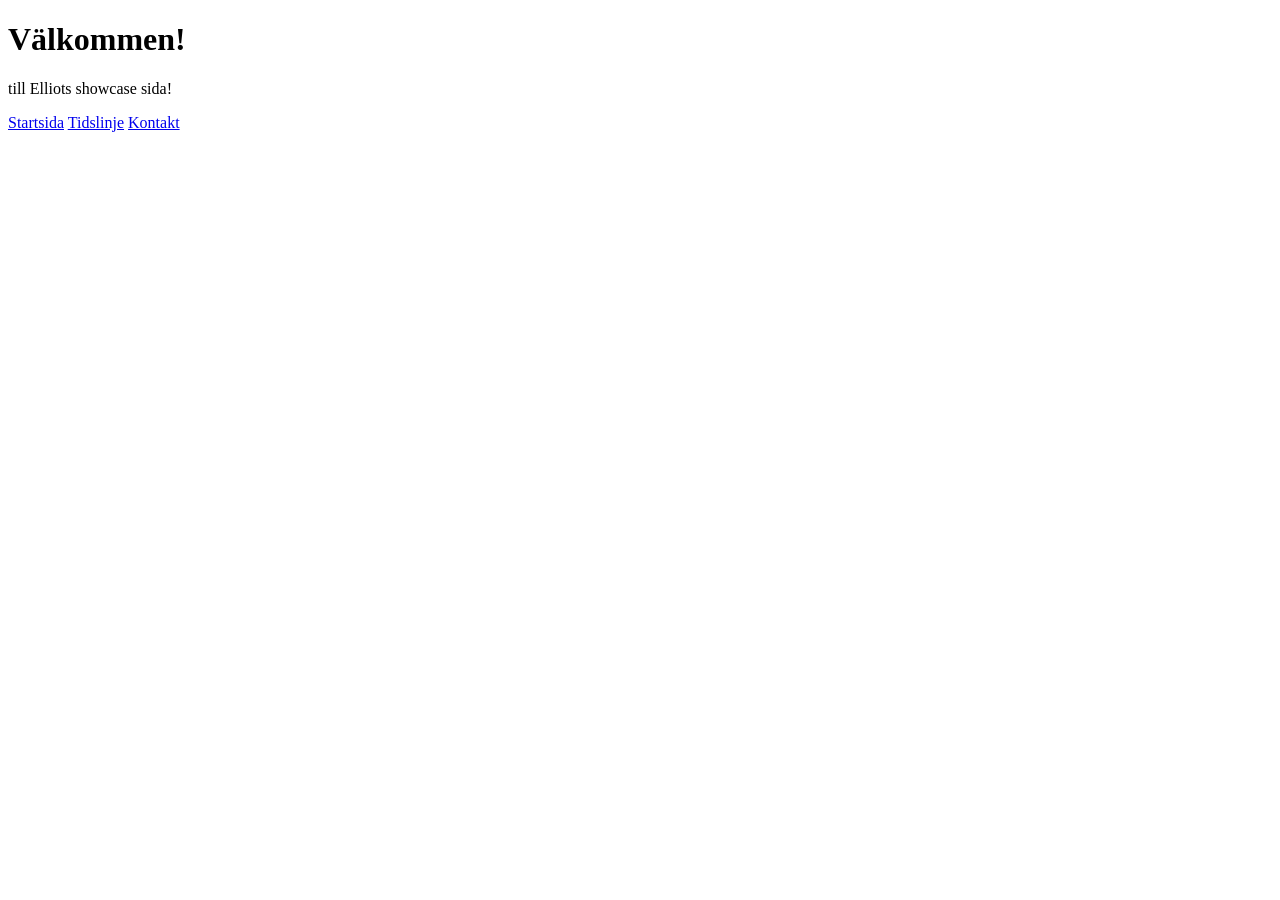
==== kontakt.html @ 25e4d7bd "header bas struktur" ====
<!DOCTYPE html>
<html lang="sv">
<head>
    <meta charset="UTF-8">
    <meta name="viewport" content="width=device-width, initial-scale=1.0">
    <title>Kontakt</title>
    <link rel="icon" type="image/x-icon" href=""/>
    <link rel="stylesheet" href="css/commonStyle.css">
</head>
<body>
    <header>
        <h1>
            Välkommen!
        </h1>
        <p>
            till Elliots showcase sida!
        </p>

        <nav>
            <a href="index.html">Startsida</a>
            <a href="tidslinje.html">Tidslinje</a>
            <a href="kontakt.html">Kontakt</a>
        </nav>
    </header>
    <main>

    </main>
    <footer>

    </footer>
</body>
</html>
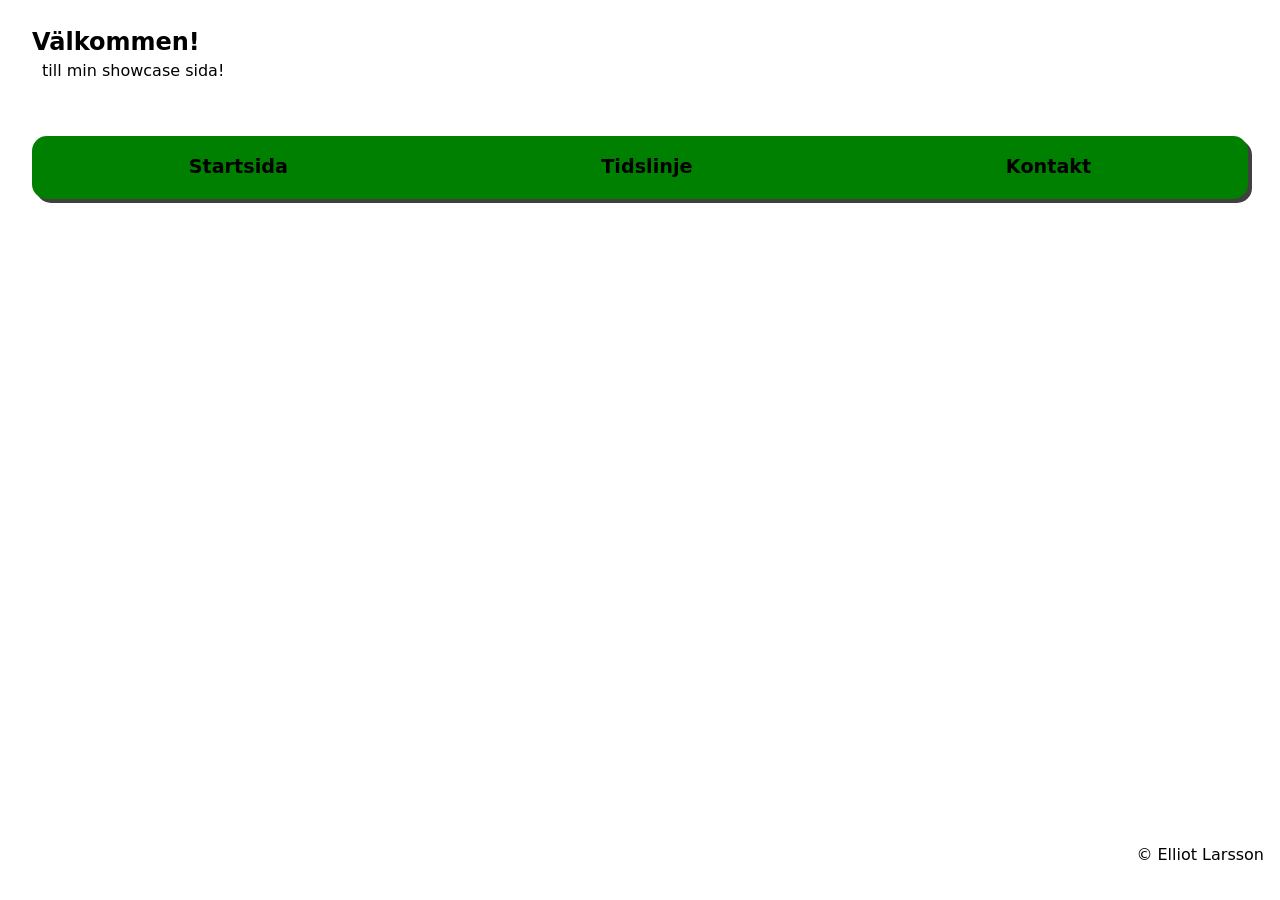
==== commit d4df4261: "wokring header v1.0" ====
--- a/kontakt.html
+++ b/kontakt.html
@@ -9,13 +9,14 @@
 </head>
 <body>
     <header>
-        <h1>
-            Välkommen!
-        </h1>
-        <p>
-            till Elliots showcase sida!
-        </p>
-
+        <section class="headerTitel">
+            <h1>
+                Välkommen!
+            </h1>
+            <p>
+                till min showcase sida!
+            </p>
+        </section>
         <nav>
             <a href="index.html">Startsida</a>
             <a href="tidslinje.html">Tidslinje</a>
@@ -26,7 +27,7 @@
 
     </main>
     <footer>
-
+        <p>&copy; Elliot Larsson</p> 
     </footer>
 </body>
 </html>
--- a/css/commonStyle.css
+++ b/css/commonStyle.css
@@ -0,0 +1,89 @@
+*,
+*::before,
+*::after {
+  box-sizing: border-box;
+  
+}
+
+body {
+  margin: 0;
+  font-family: system-ui, -apple-system, BlinkMacSystemFont, "Segoe UI", Roboto, Helvetica, Arial, sans-serif;
+  line-height: 1.6;
+  max-width: 100vw;
+/* ---------------- */
+  display: grid;
+  grid-template-rows: auto auto 1fr auto;
+  min-height: 100vh;
+}
+
+header{
+  display: contents;
+  height: 10vh;
+}
+
+.headerTitel{
+  padding: 2rem;
+  width: 100%;
+  padding-bottom: 1rem;
+  line-height:0.9;
+}
+
+.headerTitel h1 {
+  margin: 0;
+  padding: 0;
+}
+
+.headerTitel p {
+  margin: 10px;
+  padding: 0;
+}
+
+
+
+nav{
+  width: 95vw;
+  display: flex;
+  justify-content: space-around;
+  position: sticky;
+  top: 2.5vw;
+  z-index: 50;
+  background-color: green;
+  box-shadow:rgba(0, 0, 0, 0.75) 4px 4px;
+  border-radius: 15px;
+  margin: 2.5vw;
+
+}
+
+header nav a {
+  padding: 1rem;
+  display: inline-block;
+  color: unset;
+  text-decoration: none;
+  font-size: 1.2rem;
+  font-weight: bold;
+
+}
+
+a:focus-visible {
+  outline: 3px solid rgba(0, 0, 0, 0.75);
+  outline-offset: -5px;
+  border-radius: 15px;
+}
+a:hover{
+  outline: 3px solid rgba(0, 0, 0, 0.75);
+  outline-offset: -5px;
+  border-radius: 15px;
+}
+
+main {
+
+}
+
+footer{
+  height: 10vh;
+  display: flex;
+  justify-content: flex-end;
+  align-items: flex-start;
+  padding: 1rem;
+ max-width: 100vw;
+}
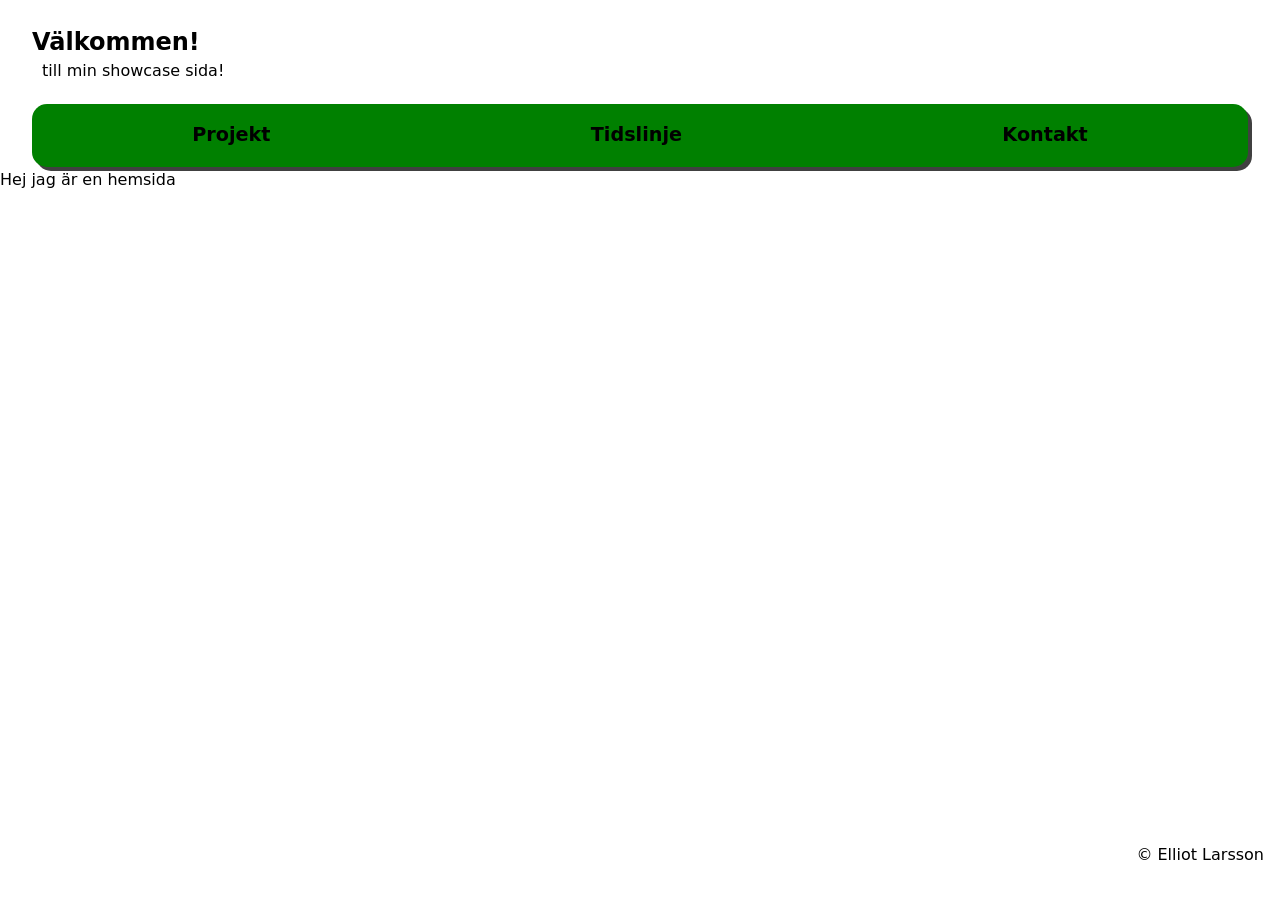
==== commit d3db9576: "small change to mobile header for consistency" ====
--- a/kontakt.html
+++ b/kontakt.html
@@ -18,12 +18,14 @@
             </p>
         </section>
         <nav>
-            <a href="index.html">Startsida</a>
-            <a href="tidslinje.html">Tidslinje</a>
-            <a href="kontakt.html">Kontakt</a>
+            <a title="Navigera till projekt" href="index.html">Projekt</a>
+            <a title="Navigera till tidslinjen" href="tidslinje.html">Tidslinje</a>
+            <a title="Navigera till kontakt sidan" href="kontakt.html">Kontakt</a>
         </nav>
     </header>
     <main>
+        
+        Hej jag är en hemsida
 
     </main>
     <footer>
--- a/css/commonStyle.css
+++ b/css/commonStyle.css
@@ -50,7 +50,7 @@
   background-color: green;
   box-shadow:rgba(0, 0, 0, 0.75) 4px 4px;
   border-radius: 15px;
-  margin: 2.5vw;
+  margin: auto 2.5vw auto 2.5vw;
 
 }
 
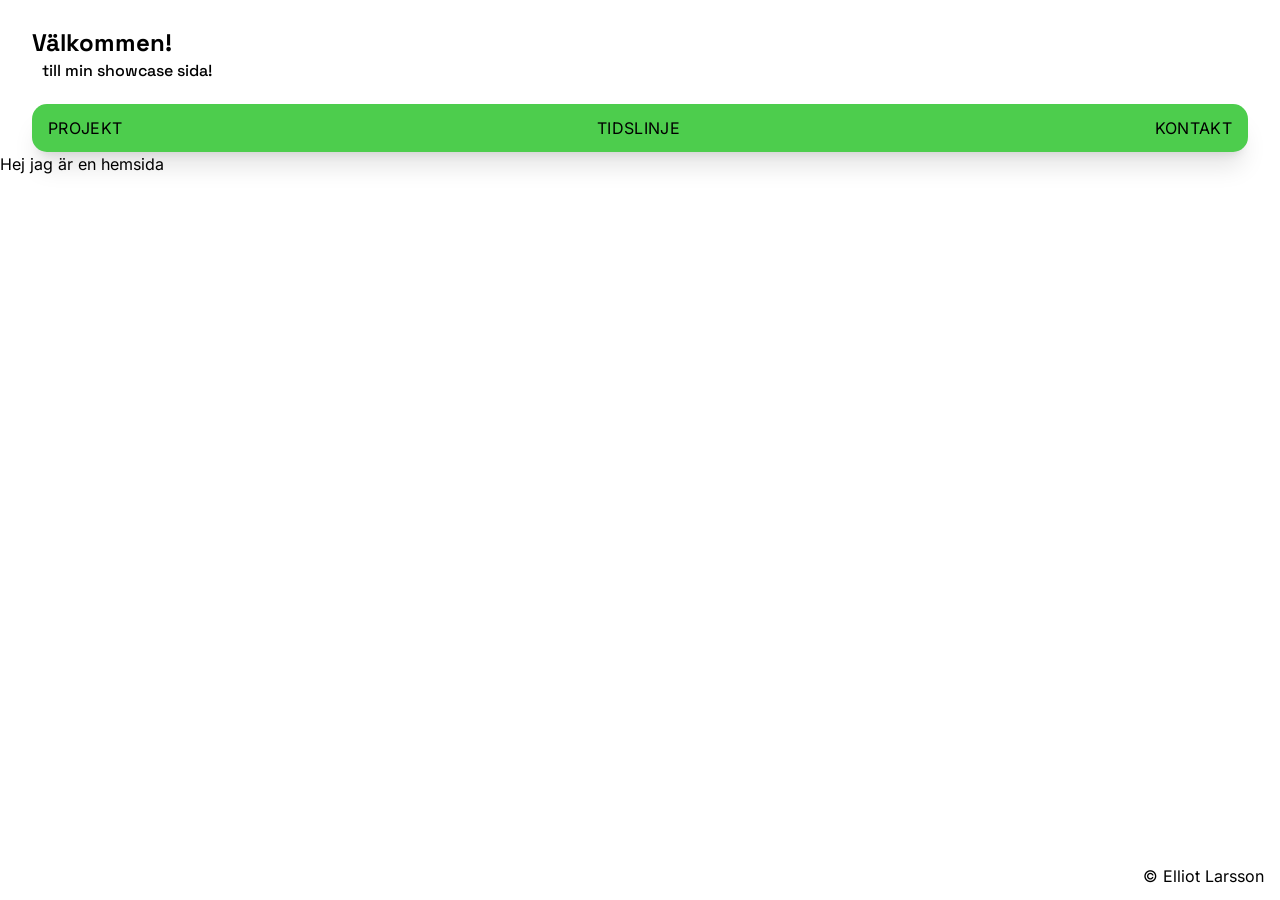
==== commit 24e65903: "fix av länkar och struktur i head" ====
--- a/kontakt.html
+++ b/kontakt.html
@@ -4,8 +4,14 @@
     <meta charset="UTF-8">
     <meta name="viewport" content="width=device-width, initial-scale=1.0">
     <title>Kontakt</title>
-    <link rel="icon" type="image/x-icon" href=""/>
+    <!-- Generella länkar -->
+    <link rel="icon" type="image/x-icon" href="images/favicon.png"/>
     <link rel="stylesheet" href="css/commonStyle.css">
+    <link rel="stylesheet" href="css/fonts.css">
+
+    
+    <!-- Sid specifika länkar -->
+
 </head>
 <body>
     <header>
--- a/css/commonStyle.css
+++ b/css/commonStyle.css
@@ -7,7 +7,8 @@
 
 body {
   margin: 0;
-  font-family: system-ui, -apple-system, BlinkMacSystemFont, "Segoe UI", Roboto, Helvetica, Arial, sans-serif;
+  font-family:"Inter", system-ui, sans-serif;
+  
   line-height: 1.6;
   max-width: 100vw;
 /* ---------------- */
@@ -16,11 +17,39 @@
   min-height: 100vh;
 }
 
+/* Base Strukture */
+
 header{
   display: contents;
   height: 10vh;
+  line-height: 1;
+  font-family: "Space Grotesk";
+  font-weight:500;
 }
 
+main {
+  font-family: "Inter", sans-serif, system-ui;
+}
+
+h1, h2, h3, h4, h5, h6 {
+  font-family: "Space Grotesk", sans-serif, system-ui;
+}
+
+footer{
+  display: flex;
+  justify-content: flex-end;
+  align-items: flex-start;
+  padding: 1rem;
+  width: 100vw;
+  line-height: 1;
+}
+
+footer p {
+  margin: 0;
+}
+
+
+/* Header */
 .headerTitel{
   padding: 2rem;
   width: 100%;
@@ -38,17 +67,18 @@
   padding: 0;
 }
 
-
-
-nav{
-  width: 95vw;
+ header nav{
+  
   display: flex;
-  justify-content: space-around;
+  justify-content: space-between;
   position: sticky;
   top: 2.5vw;
   z-index: 50;
-  background-color: green;
-  box-shadow:rgba(0, 0, 0, 0.75) 4px 4px;
+  background-color: rgb(77, 205, 77);
+
+  box-shadow: 0 20px 25px -5px rgba(0, 0, 0, 0.1), 0 8px 10px -6px rgba(0, 0, 0, 0.1);
+
+  /* box-shadow:rgba(0, 0, 0, 0.75) 4px 4px; */
   border-radius: 15px;
   margin: auto 2.5vw auto 2.5vw;
 
@@ -59,31 +89,61 @@
   display: inline-block;
   color: unset;
   text-decoration: none;
-  font-size: 1.2rem;
-  font-weight: bold;
+  font-size: 1rem;
+  text-transform: uppercase;
+  font-family: "inter";
+  font-weight:500;  
+  letter-spacing: 0.02em;
+  transition: 500ms ease ;
+  border-radius: inherit;
 
 }
 
 a:focus-visible {
-  outline: 3px solid rgba(0, 0, 0, 0.75);
-  outline-offset: -5px;
-  border-radius: 15px;
+  outline: 2px solid rgba(0, 0, 0, 0.75);
+  outline-offset: -0.4rem;
+  border-radius: 1rem;
 }
 a:hover{
-  outline: 3px solid rgba(0, 0, 0, 0.75);
-  outline-offset: -5px;
+  /* outline: 3px solid ; */
+  outline-offset: -4px;
   border-radius: 15px;
+  box-shadow: 0 12px 24px -4px rgba(0, 0, 0, 0.25);
+  transform: translateY(-2px);
 }
 
-main {
 
+/* Highlight gallery css */
+
+.highlightContainer {
+  display: flex;
+  flex-wrap: wrap;
+  gap: 2rem;
+  margin: 0 auto;
+  padding: 1rem;
+  border: 2px solid black;
+  border-radius: 2rem;
+  margin: 1rem;
 }
 
-footer{
-  height: 10vh;
-  display: flex;
-  justify-content: flex-end;
-  align-items: flex-start;
+.highlights {
+  border: 3px solid rgba(123, 123, 123,1);
+  border-radius: 1.5rem;
   padding: 1rem;
- max-width: 100vw;
+  box-shadow: 7px 4px rgba(123, 123, 123, 0.5);
+  max-width: 20rem;
 }
+
+.highlights figure {
+  margin: 0;
+}
+
+.highlights img{
+  width: 100%;
+}
+
+.highlightContainer h3 {
+  line-height: 1;
+  margin: 0;
+  margin-bottom: 0.2rem;
+}
--- a/css/fonts.css
+++ b/css/fonts.css
@@ -0,0 +1,61 @@
+   /* INTER (Brödtext) */
+
+
+/* Regular (400) */
+@font-face {
+  font-family: "Inter";
+  font-style: normal;
+  font-weight: 400;
+  font-display: swap;
+  src: url("/fonts/inter-v20-latin/inter-v20-latin-regular.woff2") format("woff2");
+}
+
+/* Bold (700) */
+@font-face {
+  font-family: "Inter";
+  font-style: normal;
+  font-weight: 700;
+  font-display: swap;
+  src: url("/fonts/inter-v20-latin/inter-v20-latin-700.woff2") format("woff2");
+}
+
+/* Italic (400) */
+@font-face {
+  font-family: "Inter";
+  font-style: italic;
+  font-weight: 400;
+  font-display: swap;
+  src: url("/fonts/inter-v20-latin/inter-v20-latin-italic.woff2") format("woff2");
+}
+
+
+
+/* SPACE GROTESK (Rubriker) */
+
+/* Regular (400) */
+@font-face {
+  font-family: "Space Grotesk";
+  font-style: normal;
+  font-weight: 400;
+  font-display: swap;
+  src: url("/fonts/space-grotesk-v22-latin/space-grotesk-v22-latin-regular.woff2") format("woff2");
+}
+
+/* Medium (500) */
+@font-face {
+  font-family: "Space Grotesk";
+  font-style: normal;
+  font-weight: 500;
+  font-display: swap;
+  src: url("/fonts/space-grotesk-v22-latin/space-grotesk-v22-latin-500.woff2") format("woff2");
+}
+
+/* Bold (700) */
+@font-face {
+  font-family: "Space Grotesk";
+  font-style: normal;
+  font-weight: 700;
+  font-display: swap;
+  src: url("/fonts/space-grotesk-v22-latin/space-grotesk-v22-latin-700.woff2") format("woff2");
+}
+
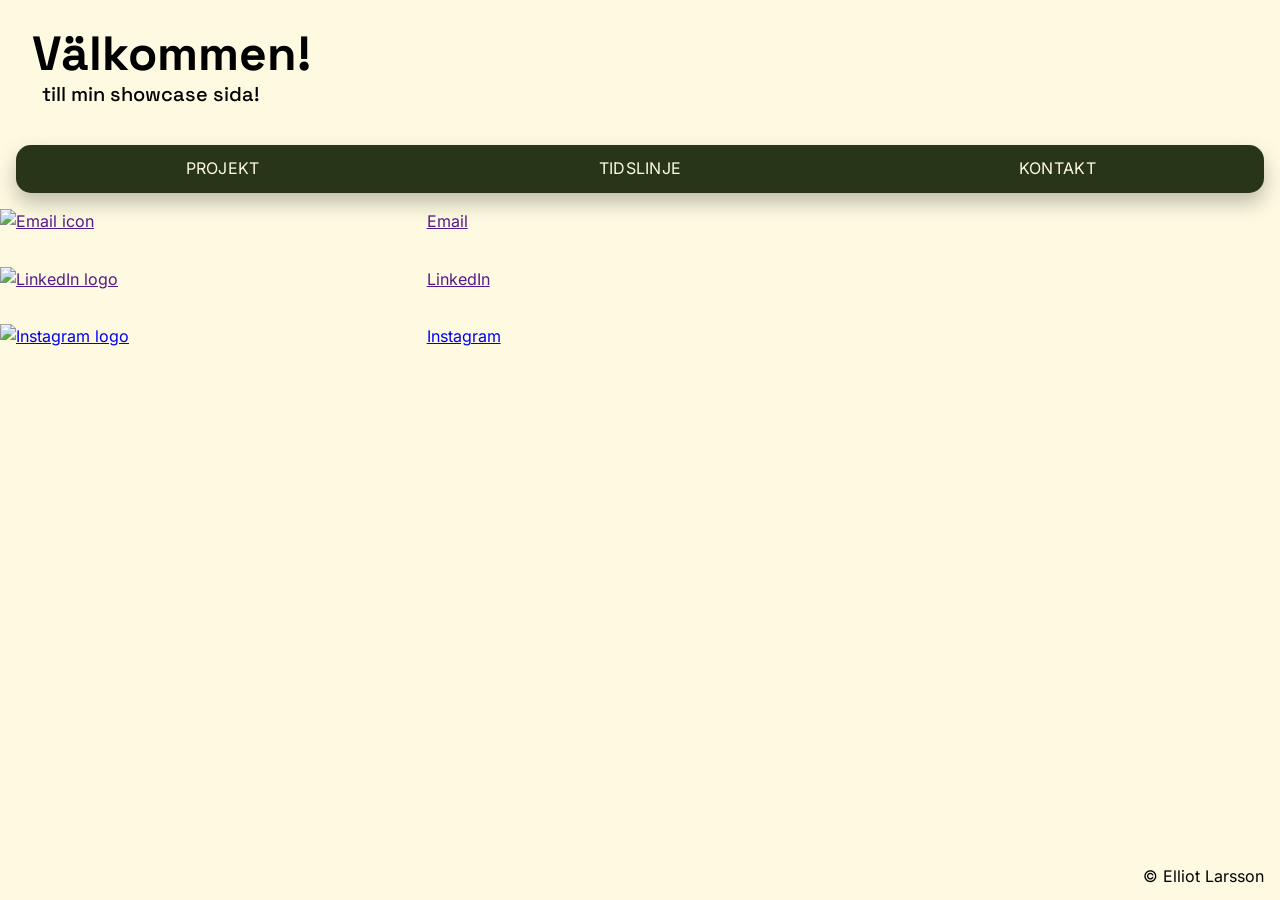
==== commit a0f83da2: "added base for kontakt.html" ====
--- a/kontakt.html
+++ b/kontakt.html
@@ -8,7 +8,7 @@
     <link rel="icon" type="image/x-icon" href="images/favicon.png"/>
     <link rel="stylesheet" href="css/commonStyle.css">
     <link rel="stylesheet" href="css/fonts.css">
-
+    <link rel="stylesheet" href="css/kontakt.css">
     
     <!-- Sid specifika länkar -->
 
@@ -30,8 +30,30 @@
         </nav>
     </header>
     <main>
-        
-        Hej jag är en hemsida
+        <section class="contFormSec">
+
+        </section>
+        <section class="contLinkSec">
+            <section id="contEmail" class="contLinks">
+                <a href="">
+                    <img src="" alt="Email icon">
+                    <p class="contLinkTitle">Email</p>
+                </a>    
+            </section>
+            <section id="contLinkedin" class="contLinks">
+                <a href="">
+                    <img src="" alt="LinkedIn logo">
+                    <p class="contLinkTitle">LinkedIn</p>
+                </a>
+            </section>
+            <section id="contInstagram" class="contLinks">
+                <a href="https://www.instagram.com/fotosaken" target="_blank" rel="noopener noreferrer">
+                    <img src="" alt="Instagram logo">
+                    <p class="contLinkTitle">Instagram</p>
+                </a>
+            </section>
+
+        </section>
 
     </main>
     <footer>
--- a/css/commonStyle.css
+++ b/css/commonStyle.css
@@ -5,10 +5,15 @@
   
 }
 
+html {
+  scroll-padding-top: 7rem;
+  scroll-behavior: smooth;
+}
+
 body {
   margin: 0;
   font-family:"Inter", system-ui, sans-serif;
-  
+  background-color: #fefae1;
   line-height: 1.6;
   max-width: 100vw;
 /* ---------------- */
@@ -21,8 +26,6 @@
 
 header{
   display: contents;
-  height: 10vh;
-  line-height: 1;
   font-family: "Space Grotesk";
   font-weight:500;
 }
@@ -40,7 +43,7 @@
   justify-content: flex-end;
   align-items: flex-start;
   padding: 1rem;
-  width: 100vw;
+  width: 100%;
   line-height: 1;
 }
 
@@ -53,40 +56,36 @@
 .headerTitel{
   padding: 2rem;
   width: 100%;
-  padding-bottom: 1rem;
   line-height:0.9;
 }
 
 .headerTitel h1 {
   margin: 0;
   padding: 0;
+  font-size: clamp(2rem, 10vw, 3rem)
 }
 
 .headerTitel p {
   margin: 10px;
   padding: 0;
+  font-size: clamp(0.9rem, 5vw, 1.25rem);
 }
 
  header nav{
-  
   display: flex;
-  justify-content: space-between;
+  justify-content: space-around;
   position: sticky;
   top: 2.5vw;
   z-index: 50;
-  background-color: rgb(77, 205, 77);
-
-  box-shadow: 0 20px 25px -5px rgba(0, 0, 0, 0.1), 0 8px 10px -6px rgba(0, 0, 0, 0.1);
-
-  /* box-shadow:rgba(0, 0, 0, 0.75) 4px 4px; */
+  background-color: #283518;
+  color: #fefae1;
+  box-shadow: 0 10px 20px rgba(0, 0, 0, 0.25);
   border-radius: 15px;
-  margin: auto 2.5vw auto 2.5vw;
-
+  margin: 0 1rem;
+  gap: 0.25rem;
 }
 
 header nav a {
-  padding: 1rem;
-  display: inline-block;
   color: unset;
   text-decoration: none;
   font-size: 1rem;
@@ -96,54 +95,31 @@
   letter-spacing: 0.02em;
   transition: 500ms ease ;
   border-radius: inherit;
-
+  height: 3rem;
+  display: flex;
+  justify-content: center;
+  align-items: center;
+  flex: 1;
 }
 
 a:focus-visible {
-  outline: 2px solid rgba(0, 0, 0, 0.75);
-  outline-offset: -0.4rem;
-  border-radius: 1rem;
+  outline: 2px solid #fefae1;
+  outline-offset: -4px;
+  border-radius: 15px;
+  box-shadow: 0 12px 24px -4px rgba(0, 0, 0, 0.25);
+  transform:scale(1.05);
+  background-color: #5d6d37;
+
 }
 a:hover{
   /* outline: 3px solid ; */
   outline-offset: -4px;
   border-radius: 15px;
   box-shadow: 0 12px 24px -4px rgba(0, 0, 0, 0.25);
-  transform: translateY(-2px);
+  transform:scale(1.05);
+  background-color: #5d6d37;
 }
 
-
-/* Highlight gallery css */
-
-.highlightContainer {
-  display: flex;
-  flex-wrap: wrap;
-  gap: 2rem;
-  margin: 0 auto;
-  padding: 1rem;
-  border: 2px solid black;
-  border-radius: 2rem;
-  margin: 1rem;
+.headerfokus {
+  color:#dda25f ;
 }
-
-.highlights {
-  border: 3px solid rgba(123, 123, 123,1);
-  border-radius: 1.5rem;
-  padding: 1rem;
-  box-shadow: 7px 4px rgba(123, 123, 123, 0.5);
-  max-width: 20rem;
-}
-
-.highlights figure {
-  margin: 0;
-}
-
-.highlights img{
-  width: 100%;
-}
-
-.highlightContainer h3 {
-  line-height: 1;
-  margin: 0;
-  margin-bottom: 0.2rem;
-}
--- a/css/fonts.css
+++ b/css/fonts.css
@@ -7,7 +7,7 @@
   font-style: normal;
   font-weight: 400;
   font-display: swap;
-  src: url("/fonts/inter-v20-latin/inter-v20-latin-regular.woff2") format("woff2");
+  src: url("../fonts/inter-v20-latin/inter-v20-latin-regular.woff2") format("woff2");
 }
 
 /* Bold (700) */
@@ -16,7 +16,7 @@
   font-style: normal;
   font-weight: 700;
   font-display: swap;
-  src: url("/fonts/inter-v20-latin/inter-v20-latin-700.woff2") format("woff2");
+  src: url("../fonts/inter-v20-latin/inter-v20-latin-700.woff2") format("woff2");
 }
 
 /* Italic (400) */
@@ -25,7 +25,7 @@
   font-style: italic;
   font-weight: 400;
   font-display: swap;
-  src: url("/fonts/inter-v20-latin/inter-v20-latin-italic.woff2") format("woff2");
+  src: url("../fonts/inter-v20-latin/inter-v20-latin-italic.woff2") format("woff2");
 }
 
 
@@ -38,7 +38,7 @@
   font-style: normal;
   font-weight: 400;
   font-display: swap;
-  src: url("/fonts/space-grotesk-v22-latin/space-grotesk-v22-latin-regular.woff2") format("woff2");
+  src: url("../fonts/space-grotesk-v22-latin/space-grotesk-v22-latin-regular.woff2") format("woff2");
 }
 
 /* Medium (500) */
@@ -47,7 +47,7 @@
   font-style: normal;
   font-weight: 500;
   font-display: swap;
-  src: url("/fonts/space-grotesk-v22-latin/space-grotesk-v22-latin-500.woff2") format("woff2");
+  src: url("../fonts/space-grotesk-v22-latin/space-grotesk-v22-latin-500.woff2") format("woff2");
 }
 
 /* Bold (700) */
@@ -56,6 +56,6 @@
   font-style: normal;
   font-weight: 700;
   font-display: swap;
-  src: url("/fonts/space-grotesk-v22-latin/space-grotesk-v22-latin-700.woff2") format("woff2");
+  src: url("../fonts/space-grotesk-v22-latin/space-grotesk-v22-latin-700.woff2") format("woff2");
 }
 
--- a/css/kontakt.css
+++ b/css/kontakt.css
@@ -0,0 +1,10 @@
+.contLinks a{
+    display: grid;
+    grid-template-columns: minmax(1rem, 1fr) 2fr; 
+    grid-template-rows: 1;
+    align-items: center;
+}
+
+.contLinkTitle {
+    width: fit-content;
+}
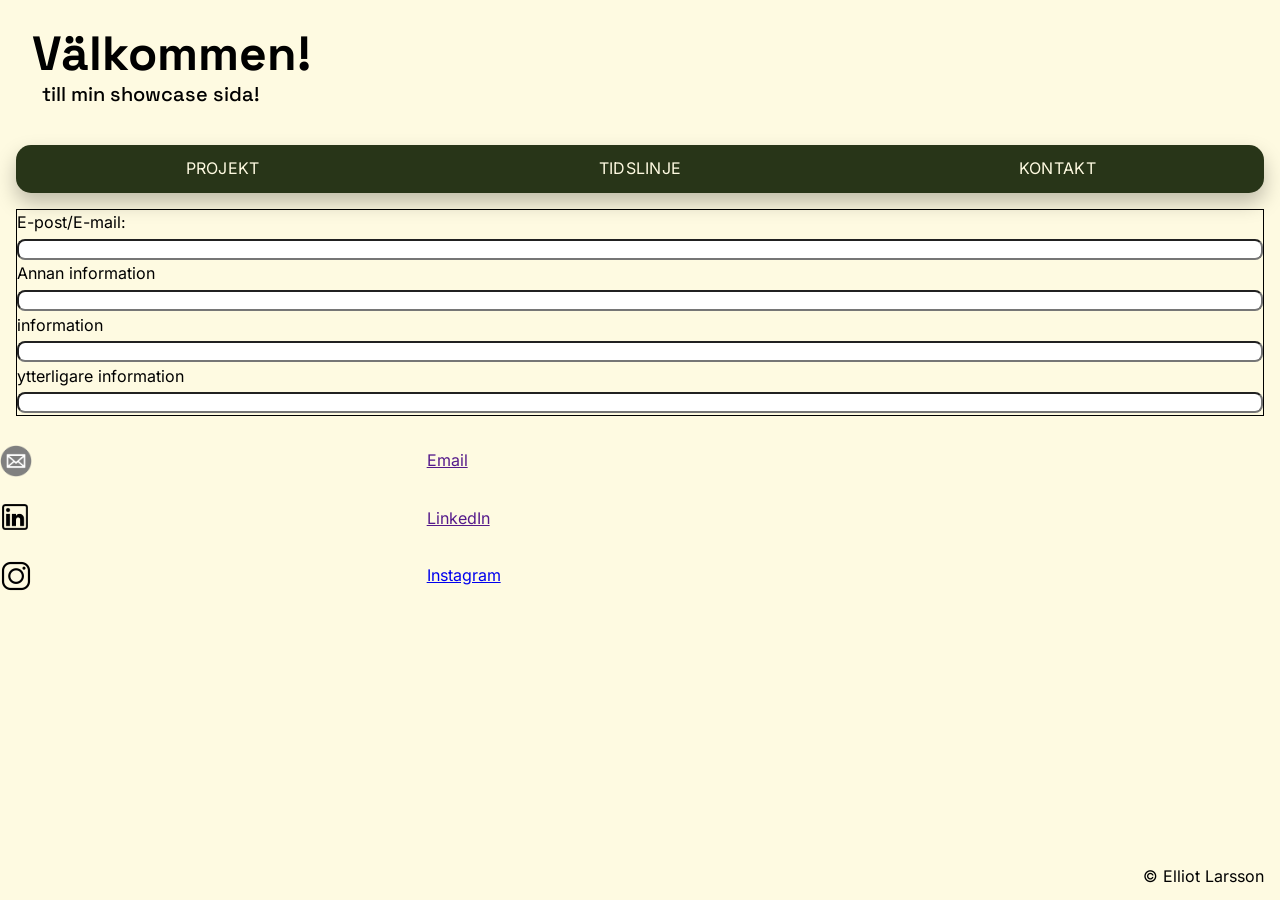
==== commit 7222f6e1: "added icons to kontakts" ====
--- a/kontakt.html
+++ b/kontakt.html
@@ -14,6 +14,7 @@
 
 </head>
 <body>
+    <!-- Common Header -->
     <header>
         <section class="headerTitel">
             <h1>
@@ -29,26 +30,40 @@
             <a title="Navigera till kontakt sidan" href="kontakt.html">Kontakt</a>
         </nav>
     </header>
+
+    <!-- View specifik main -->
     <main>
         <section class="contFormSec">
+            <form>
+                <label for="email" >E-post/E-mail:</label>
+                <input type="email" name="email" id="email">
 
+                <label>Annan information</label>
+                <input type="text" name="" id="">
+
+                <label>information</label>
+                <input type="text" name="" id="">
+
+                <label>ytterligare information</label>
+                <input type="text" name="" id="">
+            </form>
         </section>
         <section class="contLinkSec">
             <section id="contEmail" class="contLinks">
                 <a href="">
-                    <img src="" alt="Email icon">
+                    <img src="images/mail_icon.png" alt="Email icon">
                     <p class="contLinkTitle">Email</p>
                 </a>    
             </section>
             <section id="contLinkedin" class="contLinks">
                 <a href="">
-                    <img src="" alt="LinkedIn logo">
+                    <img src="images/linkedin_logo.png" alt="LinkedIn logo">
                     <p class="contLinkTitle">LinkedIn</p>
                 </a>
             </section>
             <section id="contInstagram" class="contLinks">
                 <a href="https://www.instagram.com/fotosaken" target="_blank" rel="noopener noreferrer">
-                    <img src="" alt="Instagram logo">
+                    <img src="images/instagram_logo.png" alt="Instagram logo">
                     <p class="contLinkTitle">Instagram</p>
                 </a>
             </section>
@@ -56,6 +71,8 @@
         </section>
 
     </main>
+
+    <!-- Common footer -->
     <footer>
         <p>&copy; Elliot Larsson</p> 
     </footer>
--- a/css/kontakt.css
+++ b/css/kontakt.css
@@ -1,3 +1,18 @@
+
+.contFormSec {
+    border: 1px solid black;
+
+    margin: 1rem;
+}
+
+.contFormSec input {
+    border-radius: 0.5rem;
+    width: 100%;
+}
+
+
+
+
 .contLinks a{
     display: grid;
     grid-template-columns: minmax(1rem, 1fr) 2fr; 
@@ -7,4 +22,13 @@
 
 .contLinkTitle {
     width: fit-content;
+}
+
+.contLinks img{
+    width: 2rem;
+    height: 2rem;
+}
+
+img[src=""] {
+    width: 4rem;
 }
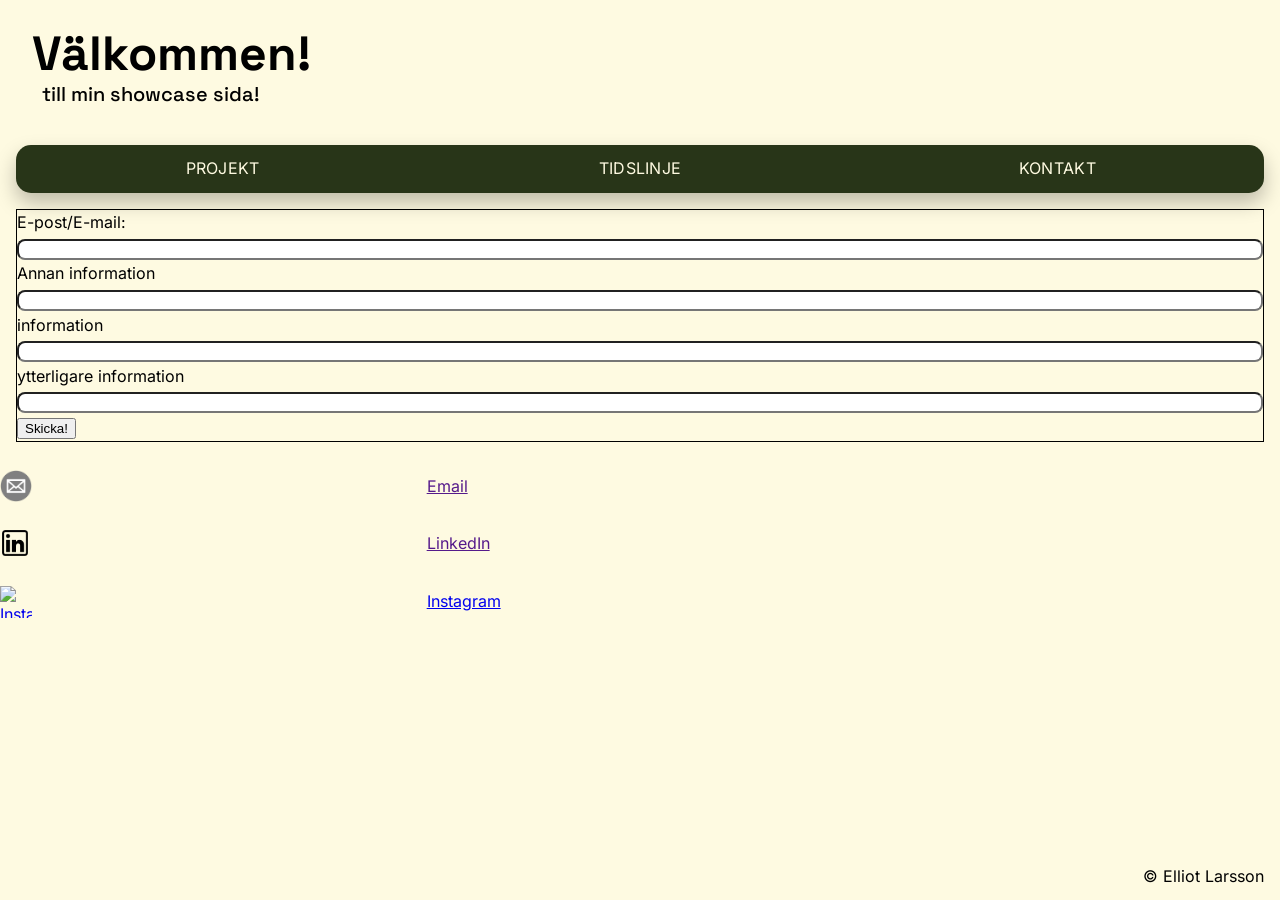
==== commit 77ba0ac2: "test av form view" ====
--- a/kontakt.html
+++ b/kontakt.html
@@ -34,18 +34,20 @@
     <!-- View specifik main -->
     <main>
         <section class="contFormSec">
-            <form>
+            <form action="result.html" method="GET" target="_blank" >
                 <label for="email" >E-post/E-mail:</label>
                 <input type="email" name="email" id="email">
 
                 <label>Annan information</label>
-                <input type="text" name="" id="">
+                <input type="text" name="2" id="2">
 
                 <label>information</label>
-                <input type="text" name="" id="">
+                <input type="text" name="3" id="3">
 
                 <label>ytterligare information</label>
-                <input type="text" name="" id="">
+                <input type="text" name="4" id="4">
+
+                <button type="submit">Skicka!</button>
             </form>
         </section>
         <section class="contLinkSec">
@@ -63,7 +65,7 @@
             </section>
             <section id="contInstagram" class="contLinks">
                 <a href="https://www.instagram.com/fotosaken" target="_blank" rel="noopener noreferrer">
-                    <img src="images/instagram_logo.png" alt="Instagram logo">
+                    <img src="images/instagram_logo.pnggit" alt="Instagram logo">
                     <p class="contLinkTitle">Instagram</p>
                 </a>
             </section>
